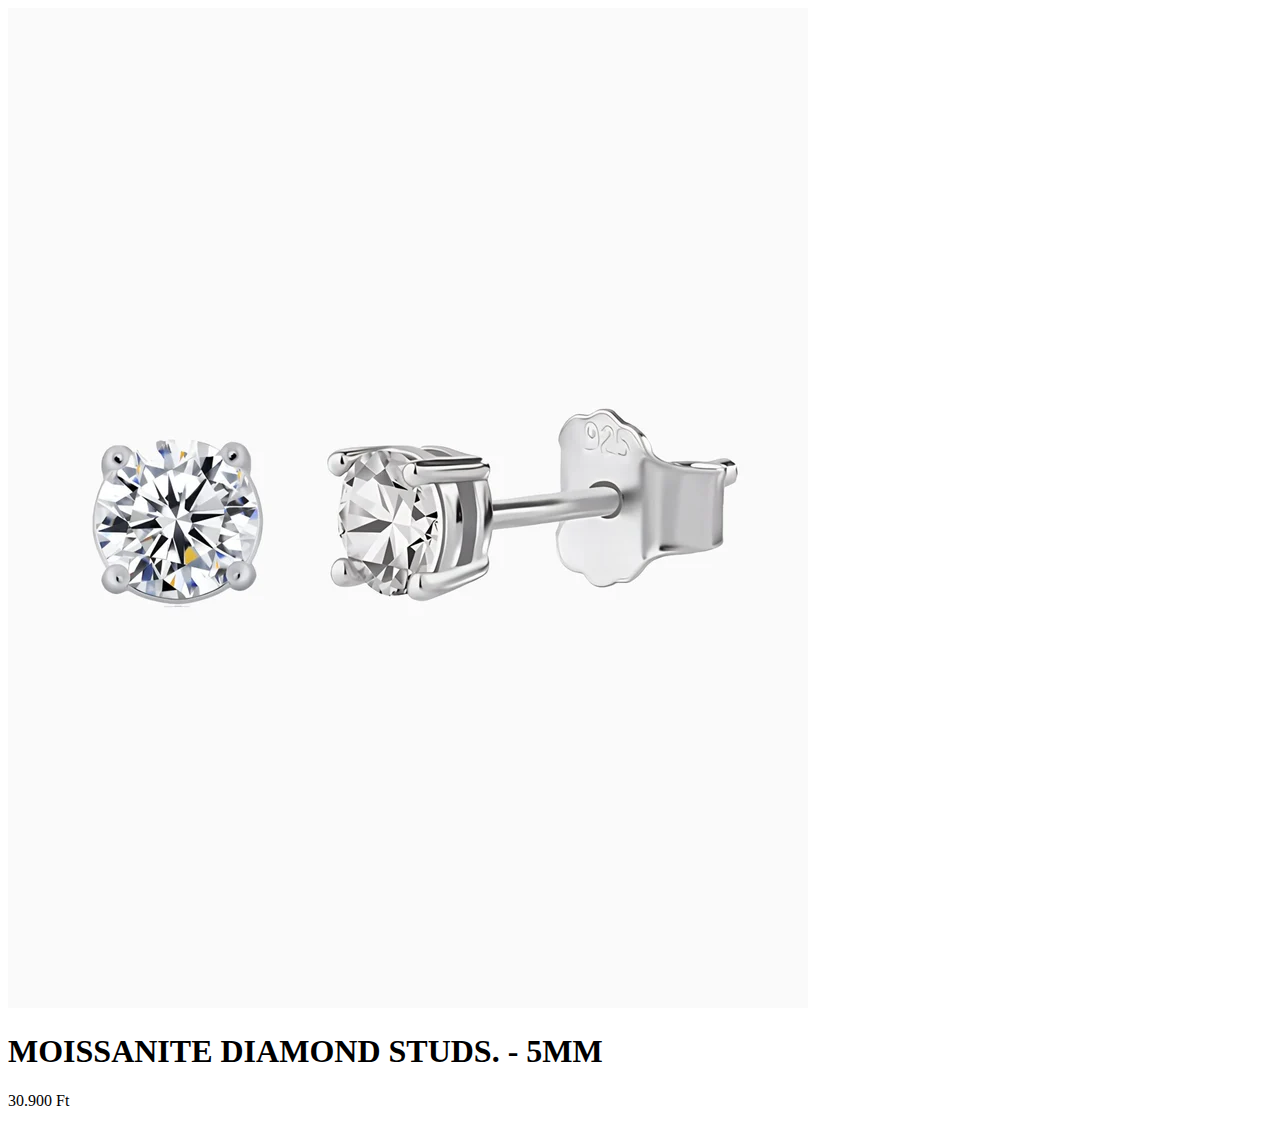
==== fullbevalo.html @ e66475d7 "megrendel oldal" ====
<!DOCTYPE html>
<html lang="en">
<head>
    <meta charset="UTF-8">
    <meta name="viewport" content="width=device-width, initial-scale=1.0">
    <title>Document</title>
</head>
<body>
    <div id="kep">
        <img src="moissanite-diamond-studs-5mm-832237.webp" alt="">
    </div>
    <div id="szoveg">
        <h1>MOISSANITE DIAMOND STUDS. - 5MM</h1>
        <p>30.900 Ft</p>
    </div>
</body>
</html>
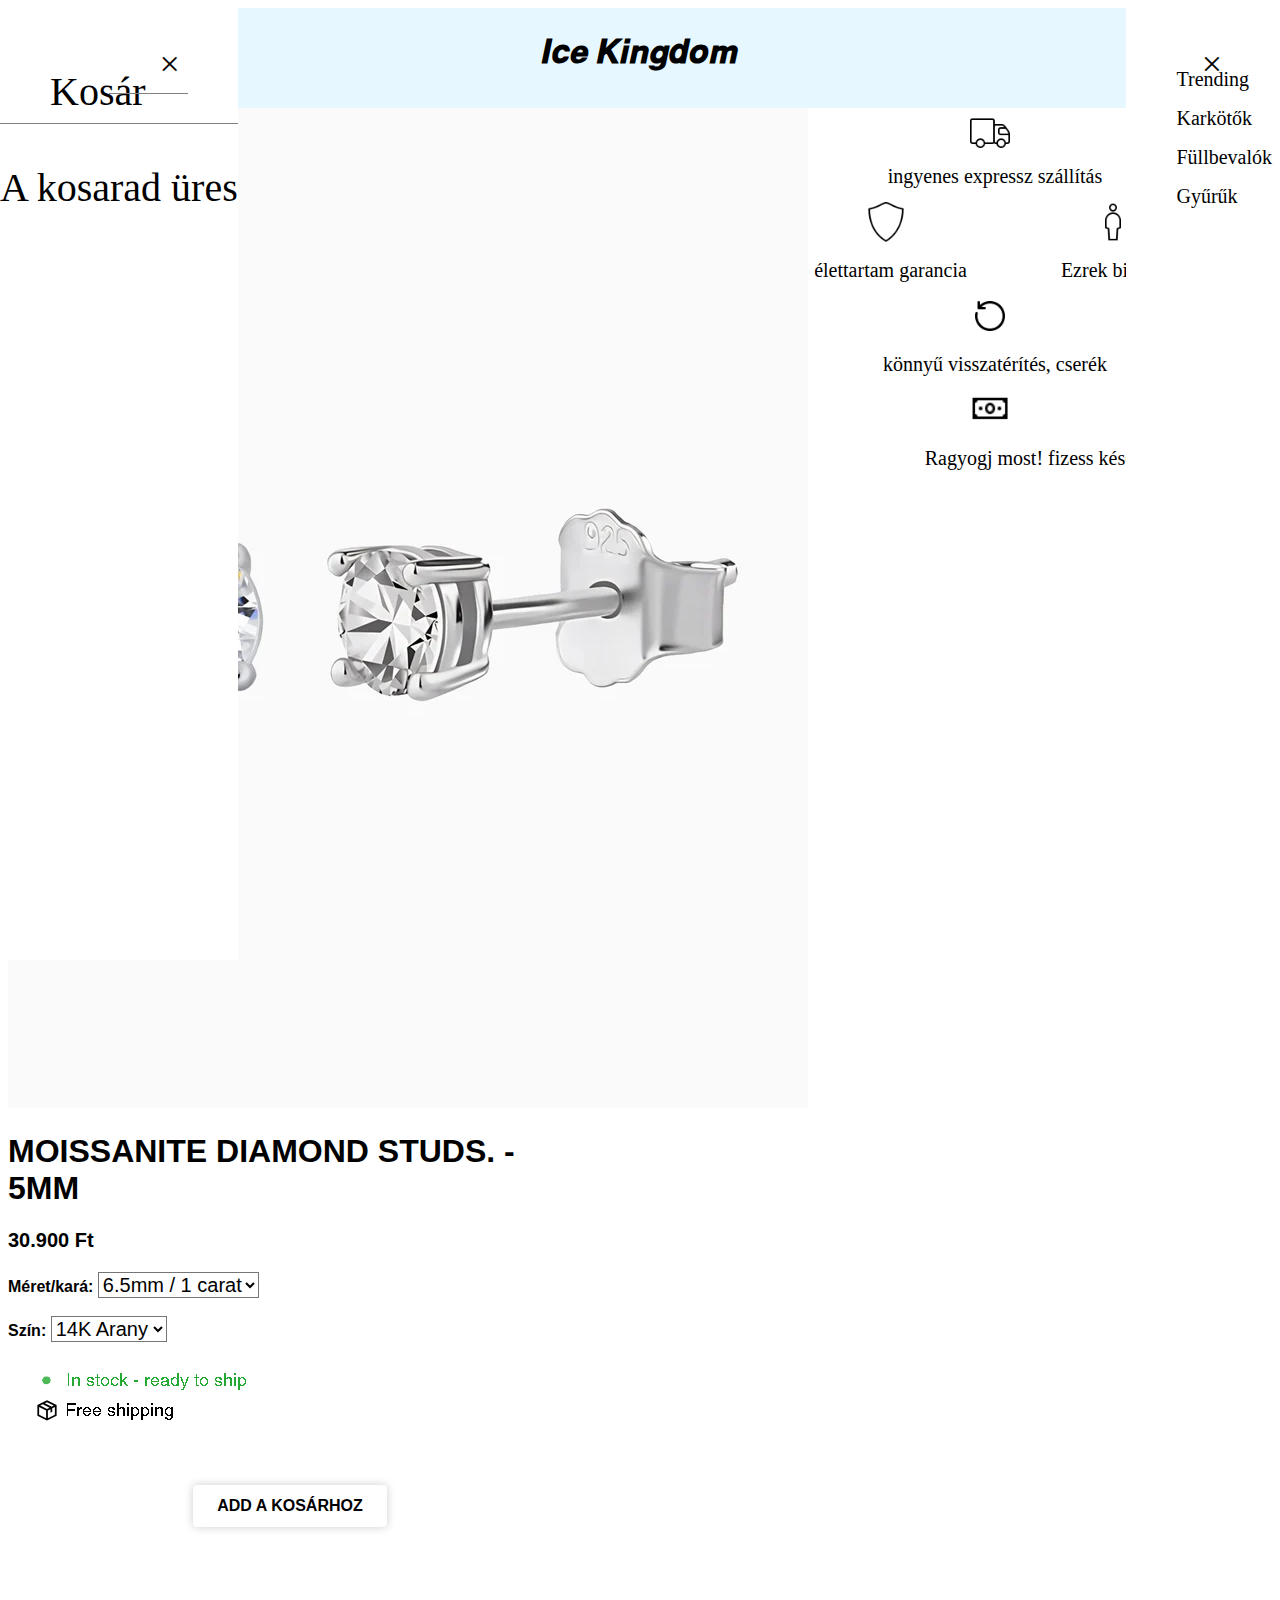
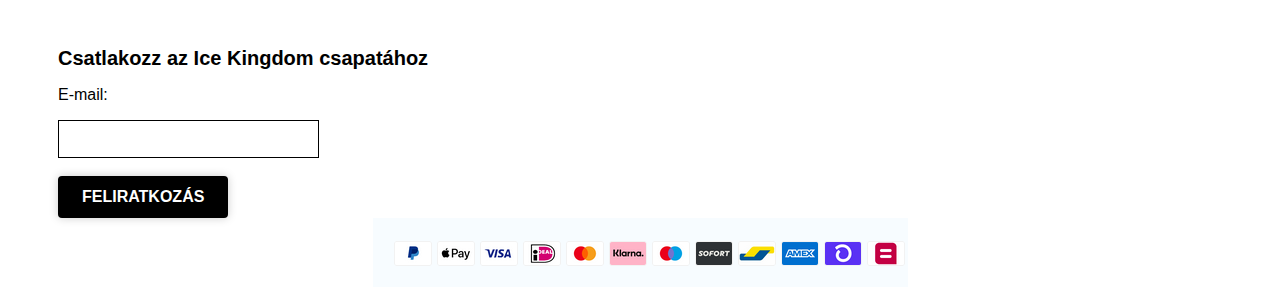
==== commit 92c7ec7e: "befejezés" ====
--- a/fullbevalo.html
+++ b/fullbevalo.html
@@ -4,14 +4,120 @@
     <meta charset="UTF-8">
     <meta name="viewport" content="width=device-width, initial-scale=1.0">
     <title>Document</title>
+    <link rel="stylesheet" href="fullbevalo.css">
 </head>
 <body>
+  <div id="fejlec">
+    <div id="mySidepanel" class="sidepanel">
+      <a href="javascript:void(0)" class="closebtn" onclick="closeNav()">&times;</a>
+      <a href="index.html">Trending<span></span></a>
+      <a href="index.html">Karkötők<span></span></a>
+      <a href="index.html">Füllbevalók<span></span></a>
+      <a href="index.html">Gyűrűk</a>
+  </div>
+  <button class="openbtn" onclick="openNav()">&#9776;</button>
+  <h1 id="cím">𝑰𝒄𝒆 𝑲𝒊𝒏𝒈𝒅𝒐𝒎</h1>
+  <img src="icons8-shopping-bag-50.png" class="openbtn2" onclick="openNav2()">&#9776;
+  <div id="mySidepanel2" class="sidepanel2">
+      <a href="javascript:void(0)" class="closebtn" onclick="closeNav2()">&times;</a>
+      <a>Kosár</a>
+      <p>A kosarad üres</p>
+  </div>
+  
+  </div>
     <div id="kep">
         <img src="moissanite-diamond-studs-5mm-832237.webp" alt="">
     </div>
     <div id="szoveg">
         <h1>MOISSANITE DIAMOND STUDS. - 5MM</h1>
         <p>30.900 Ft</p>
+        <form action="/action_page.php">
+            <label for="carat">Méret/kará:</label>
+            <select name="carat" id="carat">
+              <option value="6.5mm / 1 carat">6.5mm / 1 carat</option>
+              <option value="5mm / 0.5 carat">5mm / 0.5 carat</option>
+              
+            </select>
+            <br><br>
+            
+          </form>
+          <form action="/action_page.php">
+            <label for="szin">Szín:</label>
+            <select name="szin" id="szin">
+              <option value="14K Arany">14K Arany</option>
+              <option value="14K Ezüst">14K Ezüst</option>
+              
+            </select>
+            <br><br>
+            
+          </form>
+          <img src="in_stock.PNG" alt="">
+          <div class="button-container2" onclick="changeText()"s>
+            <button class="shop-button">Add a kosárhoz</button>
+        </div>
     </div>
+    <div id="infok">
+      <div id="szallitas">
+          <img src="icons8-truck-50.png" alt="">
+          <h1>ingyenes expressz szállítás</h1>
+      </div>
+      <div id="shield">
+          <img src="icons8-shield-50.png" alt="">
+          <h1>élettartam garancia</h1>
+      </div>
+      <div>
+          <img src="icons8-man-50.png" alt="">
+          <h1>Ezrek bizalma</h1>
+      </div>
+      <div>
+          <img src="icons8-arrow-48.png" alt="">
+          <h1>könnyű visszatérítés, cserék</h1>
+
+      </div>
+      <div id="fizetes">
+          <img src="icons8-money-32.png" alt="">
+          <h1>Ragyogj most! fizess később</h1>
+      </div>
+  </div>
+  <div id="lablec">
+      <h1>Csatlakozz az Ice Kingdom csapatához</h1>
+      <p id="email_cim">E-mail:</p>
+      <input type="text" id="email" name="email"><br><br>
+      <div class="button-container3">
+          <button class="shop-button2" onclick="subscribe()">FELIRATKOZÁS</button>
+      </div>
+      <div id="payment">
+      <img id="payment" src="payment.PNG" alt="">
+      </div>
+  </div>
+
+
+    <script>
+      function openNav() {
+          document.getElementById("mySidepanel").style.width = "100%";
+        }
+       
+        /* Close when someone clicks on the "x" symbol inside the overlay */
+        function closeNav() {
+          document.getElementById("mySidepanel").style.width = "0%";
+        }
+  </script>
+  <script>
+      function openNav2() {
+          document.getElementById("mySidepanel2").style.width = "100%";
+        }
+       
+        /* Close when someone clicks on the "x" symbol inside the overlay */
+        function closeNav2() {
+          document.getElementById("mySidepanel2").style.width = "0%";
+        }
+  </script>
+  <script>
+    function changeText() {
+        const pElement = document.querySelector('.sidepanel2 p');
+        pElement.textContent = 'MOISSANITE DIAMOND STUDS. - 5MM (1db)'; // Szöveg átírása
+        pElement.style.fontSize = '5mm'; // Betűméret módosítása
+    }
+</script>
 </body>
 </html>--- a/fullbevalo.css
+++ b/fullbevalo.css
@@ -0,0 +1,242 @@
+#fejlec{
+  background-color: rgb(230, 247, 255);
+  height: 100px;
+
+  }
+  #fejlec img{
+    float: right;
+    margin-top: -70px;
+    margin-right: 40px;
+    }
+  #cím{
+    color: black;
+    text-align: center;
+    margin-top: -80px;
+
+}
+#kep{
+    float: left;
+}
+#szoveg{
+    float: right;
+    margin-right: 700px;
+    font-family: "Big Shoulders Stencil", sans-serif;
+    font-weight: bold
+}
+#szoveg p{
+  font-size: 20px;
+}
+#label{
+  font-size: 20px;
+}
+#carat{
+    background-color: white;
+    font-size: 20px;
+}
+#szin{
+    background-color: white;
+    font-size: 20px;
+}
+.button-container {
+    position: relative;
+    top: 200px;
+    text-align: center;
+  }
+  
+  .shop-button {
+    background-color: white;
+    color: black;
+    font-weight: bold;
+    border: none;
+    padding: 12px 24px;
+    font-size: 16px;
+    cursor: pointer;
+    box-shadow: 0px 0px 10px rgba(0, 0, 0, 0.2);
+    border-radius: 4px;
+    text-transform: uppercase;
+    transition: 0.3s;
+    
+  }
+  
+  .shop-button:hover {
+    background-color: #f2f2f2;
+  }
+  
+  .button-container2{
+    text-align: center;
+    margin-top: 40px;
+    margin-bottom: 70px;
+    
+    padding-bottom: 50px;
+  }
+  #infok{
+    display: block ruby;
+    text-align: center;
+    margin-left: 90px;
+    margin-bottom: 90px;
+    
+  }
+  #infok img{
+    text-align: center;
+    padding-right: 100px;
+    height: 40px;
+  }
+  #infok h1{
+    font-size: 20px;
+    font-family: 'Times New Roman', Times, serif;
+    font-weight: normal;
+    padding-right: 90px;
+  }
+  #infok p{
+    text-align: center;
+  }
+  #fizetes h1{
+    padding-right: 0px;
+  }
+
+
+  #lablec h1{
+    font-size: 20px;
+    width: 400px;
+    padding-left: 50px;
+    font-family: "Big Shoulders Stencil", sans-serif;
+    font-weight: 600;
+  }
+  #email_cim{
+    font-family: "Big Shoulders Stencil", sans-serif;
+    margin-left: 50px;
+  }
+  #email{
+    margin-left: 50px;
+    padding-bottom: 20px;
+    padding-right: 80px;
+    border: solid 1px black;
+  }
+  .button-container3{
+    margin-left: 50px;
+    
+  }
+  .shop-button2{
+    background-color: black;
+  color: white;
+  font-weight: bold;
+  border: none;
+  padding: 12px 24px;
+  font-size: 16px;
+  cursor: pointer;
+  box-shadow: 0px 0px 10px rgba(0, 0, 0, 0.2);
+  border-radius: 4px;
+  text-transform: uppercase;
+  transition: 0.3s;
+  }
+  #payment{
+    text-align: center;
+  }
+
+
+
+
+  .sidepanel  {
+    max-width: 30%;
+    position: fixed;
+    z-index: 1;
+    height: 100%;
+    top: 0;
+    right: 0;
+    background-color: white;
+    overflow-x: hidden;
+    transition: 0.5s;
+    padding-top: 60px;
+  }
+ 
+  .sidepanel a {
+    padding: 8px 8px 8px 50px;
+    text-decoration: none;
+    font-size: 20px;
+    color: black;
+    display: block;
+    transition: 0.3s;
+  }
+ 
+  .sidepanel a:hover {
+    color: #888787;
+  }
+ 
+  .sidepanel .closebtn {
+    position: absolute;
+    top: 15px;
+    right: 30px;
+    font-size: 36px;
+  }
+ 
+  .openbtn {
+    font-size: 40px;
+    cursor: pointer;
+    background-color: transparent;
+    color: black;
+    padding: 10px 15px;
+    border: none;
+  }
+ 
+  .openbtn:hover {
+    background-color:#444;
+  }
+  a.closebtn, button.openbtn{
+    visibility: visible;
+    margin: 20px 20px 20px 20px;
+  }
+
+  .sidepanel2  {
+    max-width: 30%;
+    position: fixed;
+    z-index: 1;
+    height: 100%;
+    top: 0;
+    left: 0;
+    background-color: white;
+    overflow-x: hidden;
+    transition: 0.5s;
+    padding-top: 60px;
+  }
+ 
+  .sidepanel2 a {
+    padding: 8px 8px 8px 50px;
+    text-decoration: none;
+    font-size: 40px;
+    color: black;
+    display: block;
+    transition: 0.3s;
+    border-bottom:  1px solid grey;
+  }
+  .sidepanel2 p{
+    text-align: center;
+    font-size: 40px;
+  }
+ 
+  .sidepanel2 a:hover {
+    color: #888787;
+  }
+ 
+  .sidepanel2 .closebtn {
+    position: absolute;
+    top: 15px;
+    right: 30px;
+    font-size: 36px;
+  }
+ 
+  .openbtn2 {
+    font-size: 40px;
+    cursor: pointer;
+    background-color: transparent;
+    color: black;
+    padding: 10px 15px;
+    border: none;
+  }
+ 
+  .openbtn2:hover {
+    background-color:#444;
+  }
+  a.closebtn2, button.openbtn2{
+    visibility: visible;
+    margin: 20px 20px 20px 20px;
+  }
